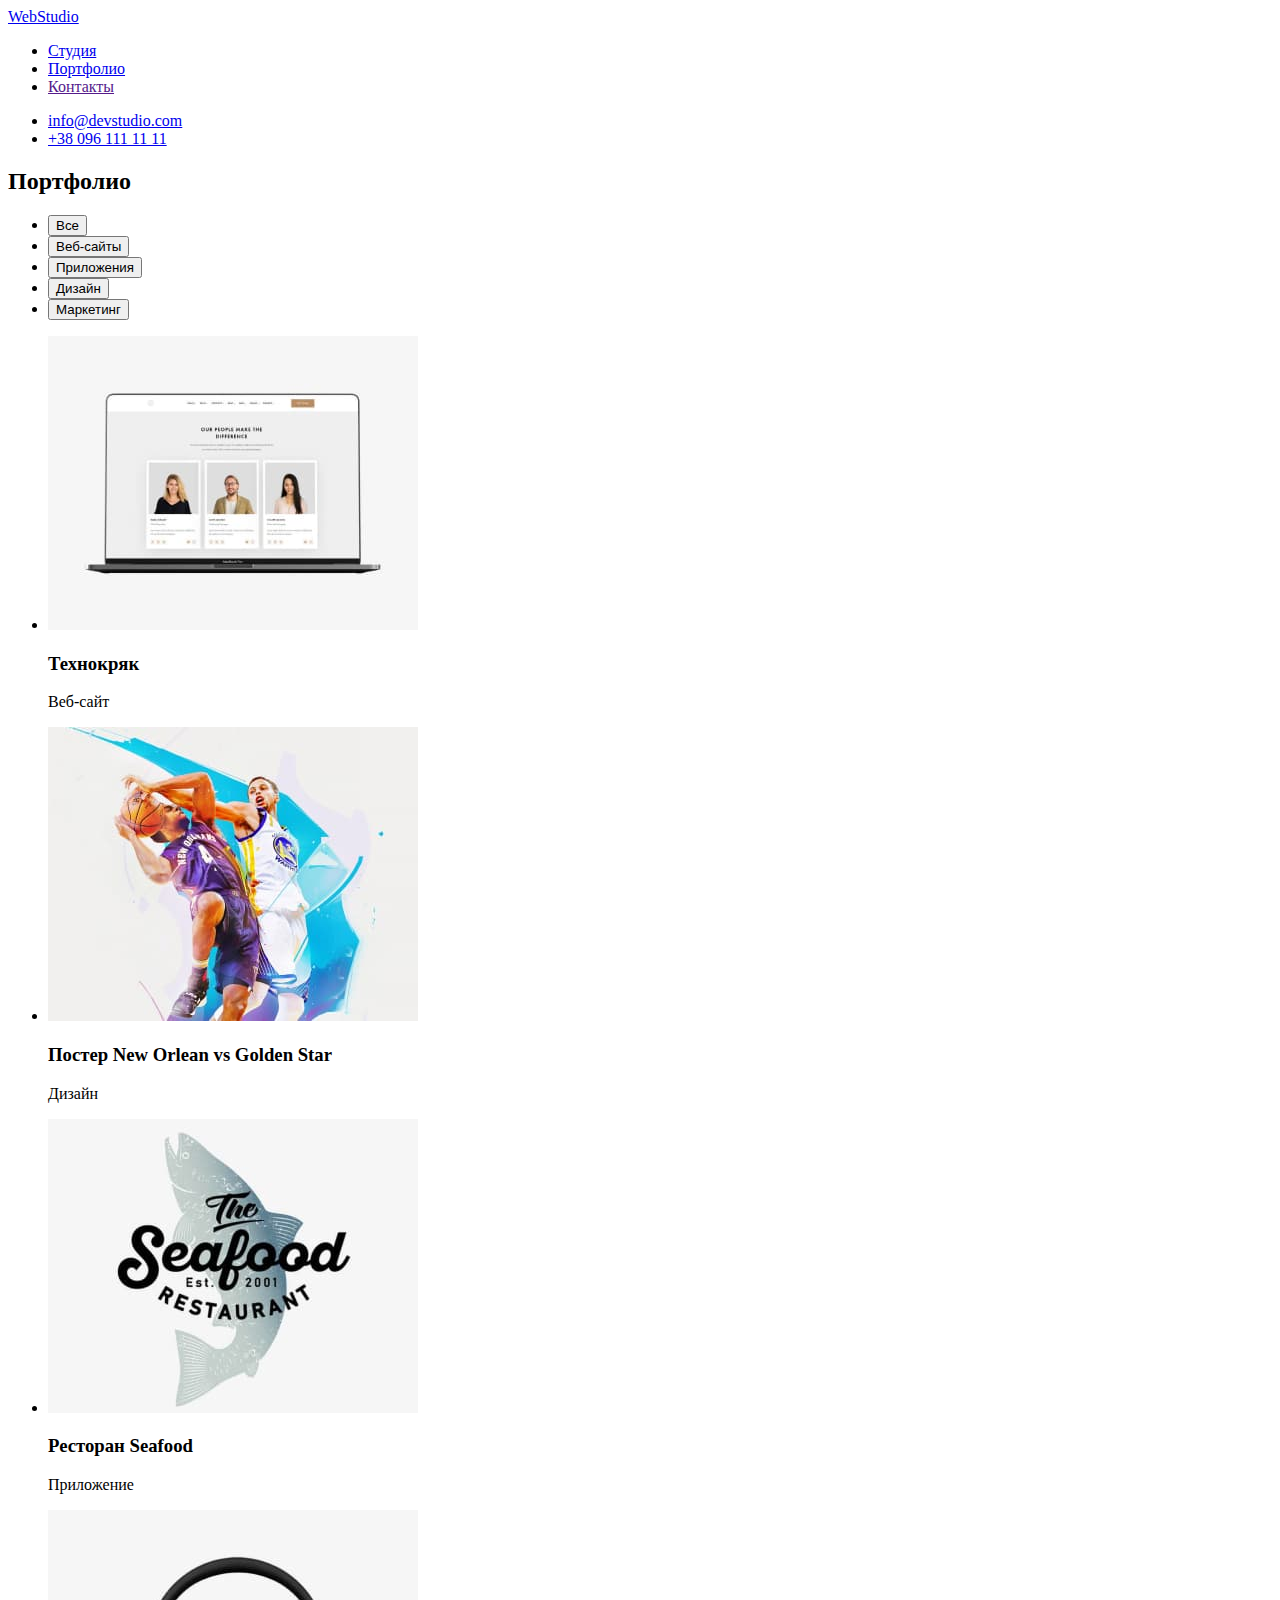
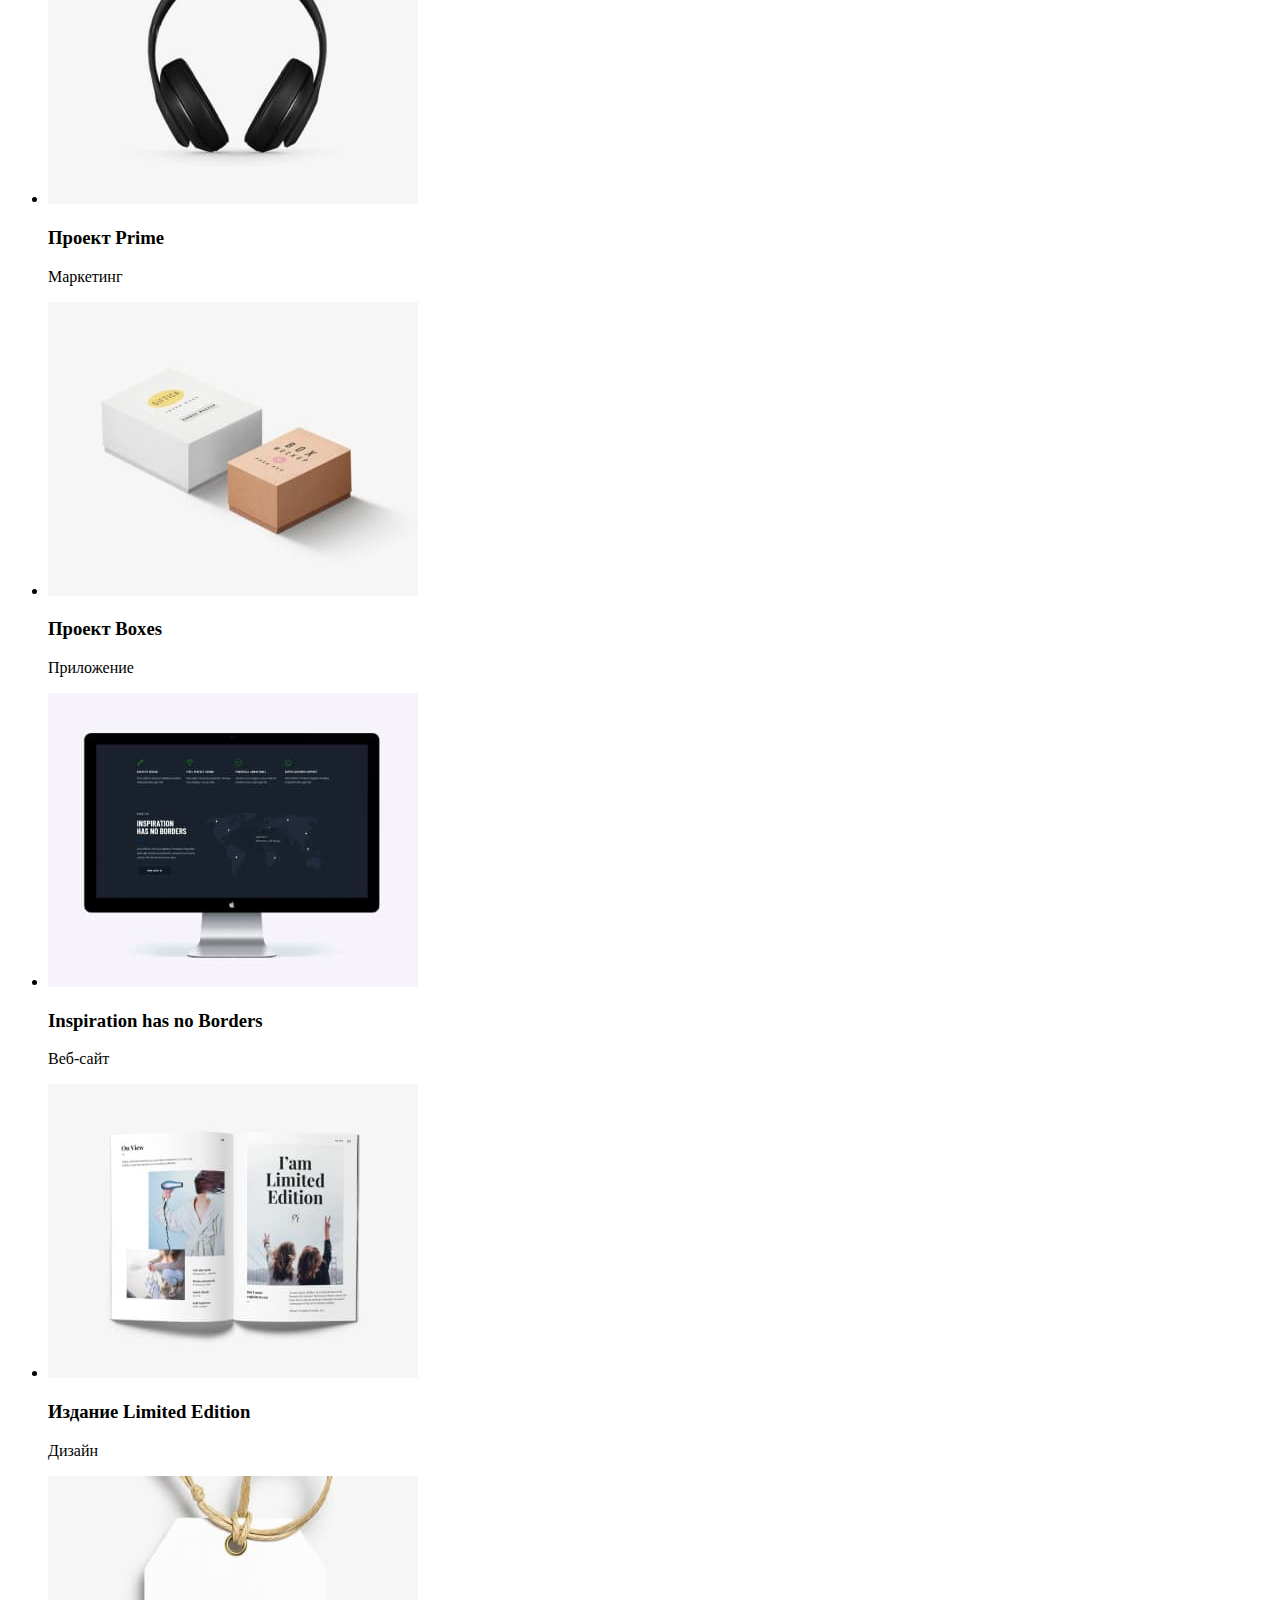
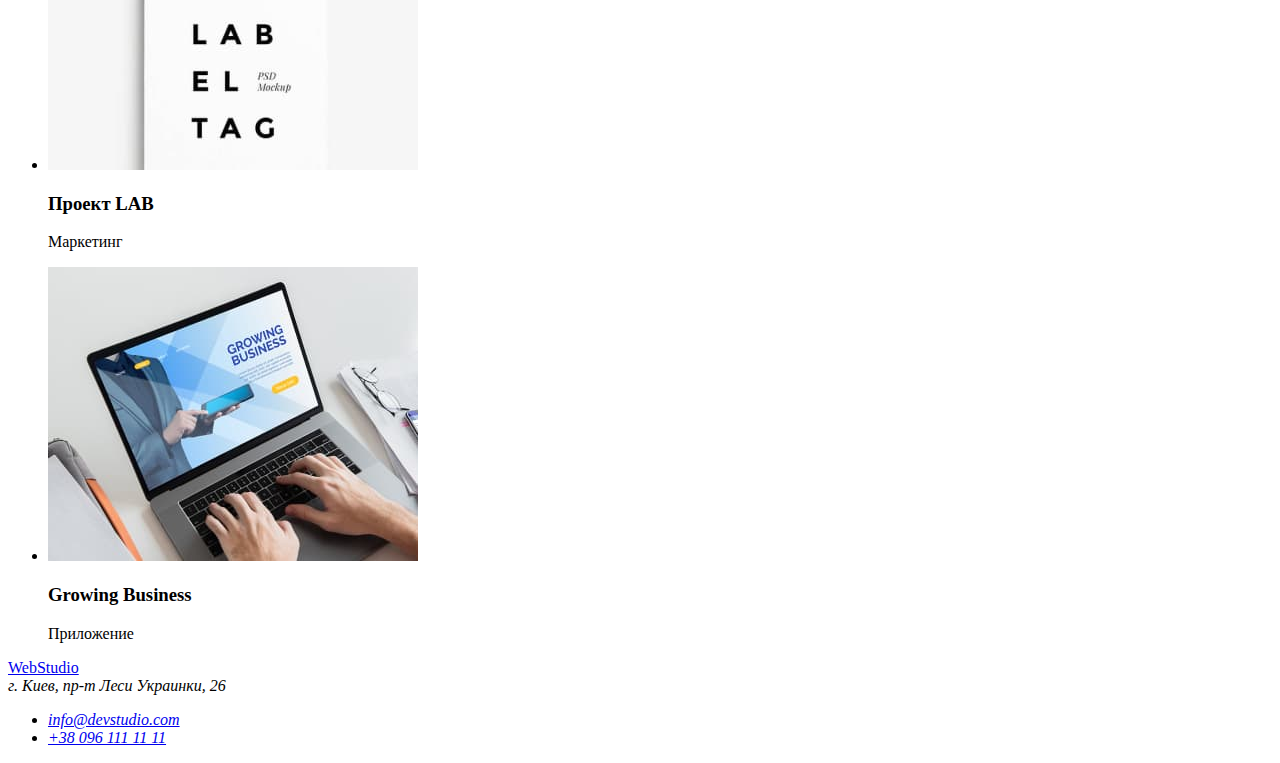
==== portfolio.html @ 5934ac0a "Добавил страницу портфолио и наполнил скелет" ====
<!DOCTYPE html>
<html lang="ru">

<head>
    <meta charset="UTF-8">
    <meta http-equiv="X-UA-Compatible" content="IE=edge">
    <meta name="viewport" content="width=device-width, initial-scale=1.0">
    <link rel="stylesheet" href="./css/styles.css">
    <title lang="en">Portfolio</title>
</head>

<body>
    <!--Шапка сайта-->
    <header>
        <nav>
            <a lang="en" href="./index.html">WebStudio</a>
            <ul>
                <li><a href="./index.html">Студия</a></li>
                <li><a href="./portfolio.html">Портфолио</a></li>
                <li><a href="">Контакты</a></li>
            </ul>
        </nav>
        <ul>
            <li><a href="mailto:info@devstudio.com" lang="en">info@devstudio.com</a></li>
            <li><a href="tel:+380961111111">+38 096 111 11 11</a></li>
        </ul>
    </header>
    <!--Основная страница-->
    <main>
        <section>
            <!--Тег h2 скрыт стилями-->
            <h2>Портфолио</h2>
            <!--Навигация-->
            <ul>
                <li><button type="button">Все</button></li>
                <li><button type="button">Веб-сайты</button></li>
                <li><button type="button">Приложения</button></li>
                <li><button type="button">Дизайн</button></li>
                <li><button type="button">Маркетинг</button></li>
            </ul>
            <!--Карточки-->
            <ul>
                <li>
                    <img src="./images/laptop1.jpg" alt="веб-сайт на ноутбуке" width="370" height="294">
                    <h3>Технокряк</h3>
                    <p>Веб-сайт</p>
                </li>
                <li>
                    <img src="./images/bascketball2.jpg" alt="постер о баскеболе" width="370" height="294">
                    <h3>Постер New Orlean vs Golden Star</h3>
                    <p>Дизайн</p>
                </li>
                <li>
                    <img src="./images/seafood3.jpg" alt="реклама морсокого ресторана с рыбой на заднем фоне" width="370" height="294">
                    <h3>Ресторан Seafood</h3>
                    <p>Приложение</p>
                </li>
                <li>
                    <img src="./images/headphones4.jpg" alt="студийные наушники" width="370" height="294">
                    <h3>Проект Prime</h3>
                    <p>Маркетинг</p>
                </li>
                <li>
                    <img src="./images/boxes5.jpg" alt="две коробки" width="370" height="294">
                    <h3>Проект Boxes</h3>
                    <p>Приложение</p>
                </li>
                <li>
                    <img src="./images/laptop6.jpg" alt="монитор и открый веб-сайт" width="370" height="294">
                    <h3 lang="en">Inspiration has no Borders</h3>
                    <p>Веб-сайт</p>
                </li>
                <li>
                    <img src="./images/edition7.jpg" alt="раскрытая книга" width="370" height="294">
                    <h3>Издание Limited Edition</h3>
                    <p>Дизайн</p>
                </li>
                <li>
                    <img src="./images/labb8.jpg" alt="бирка на веревке с надписью" width="370" height="294">
                    <h3>Проект LAB</h3>
                    <p>Маркетинг</p>
                </li>
                <li>
                    <img src="./images/business9.jpg" alt="мужчина набирает текст на ноутбуке" width="370" height="294">
                    <h3 lang="en">Growing Business</h3>
                    <p>Приложение</p>
                </li>
            </ul>

        </section>
    </main>
    <!--Подвал-->
    <footer>
        <a lang="en" href="./index.html">WebStudio</a>
        <address>
            г. Киев, пр-т Леси Украинки, 26
            <ul>
                <li><a href="mailto:info@devstudio.com" lang="en">info@devstudio.com</a></li>
                <li><a href="tel:+380961111111">+38 096 111 11 11</a></li>
            </ul>
        </address>
    </footer>
</body>

</html>
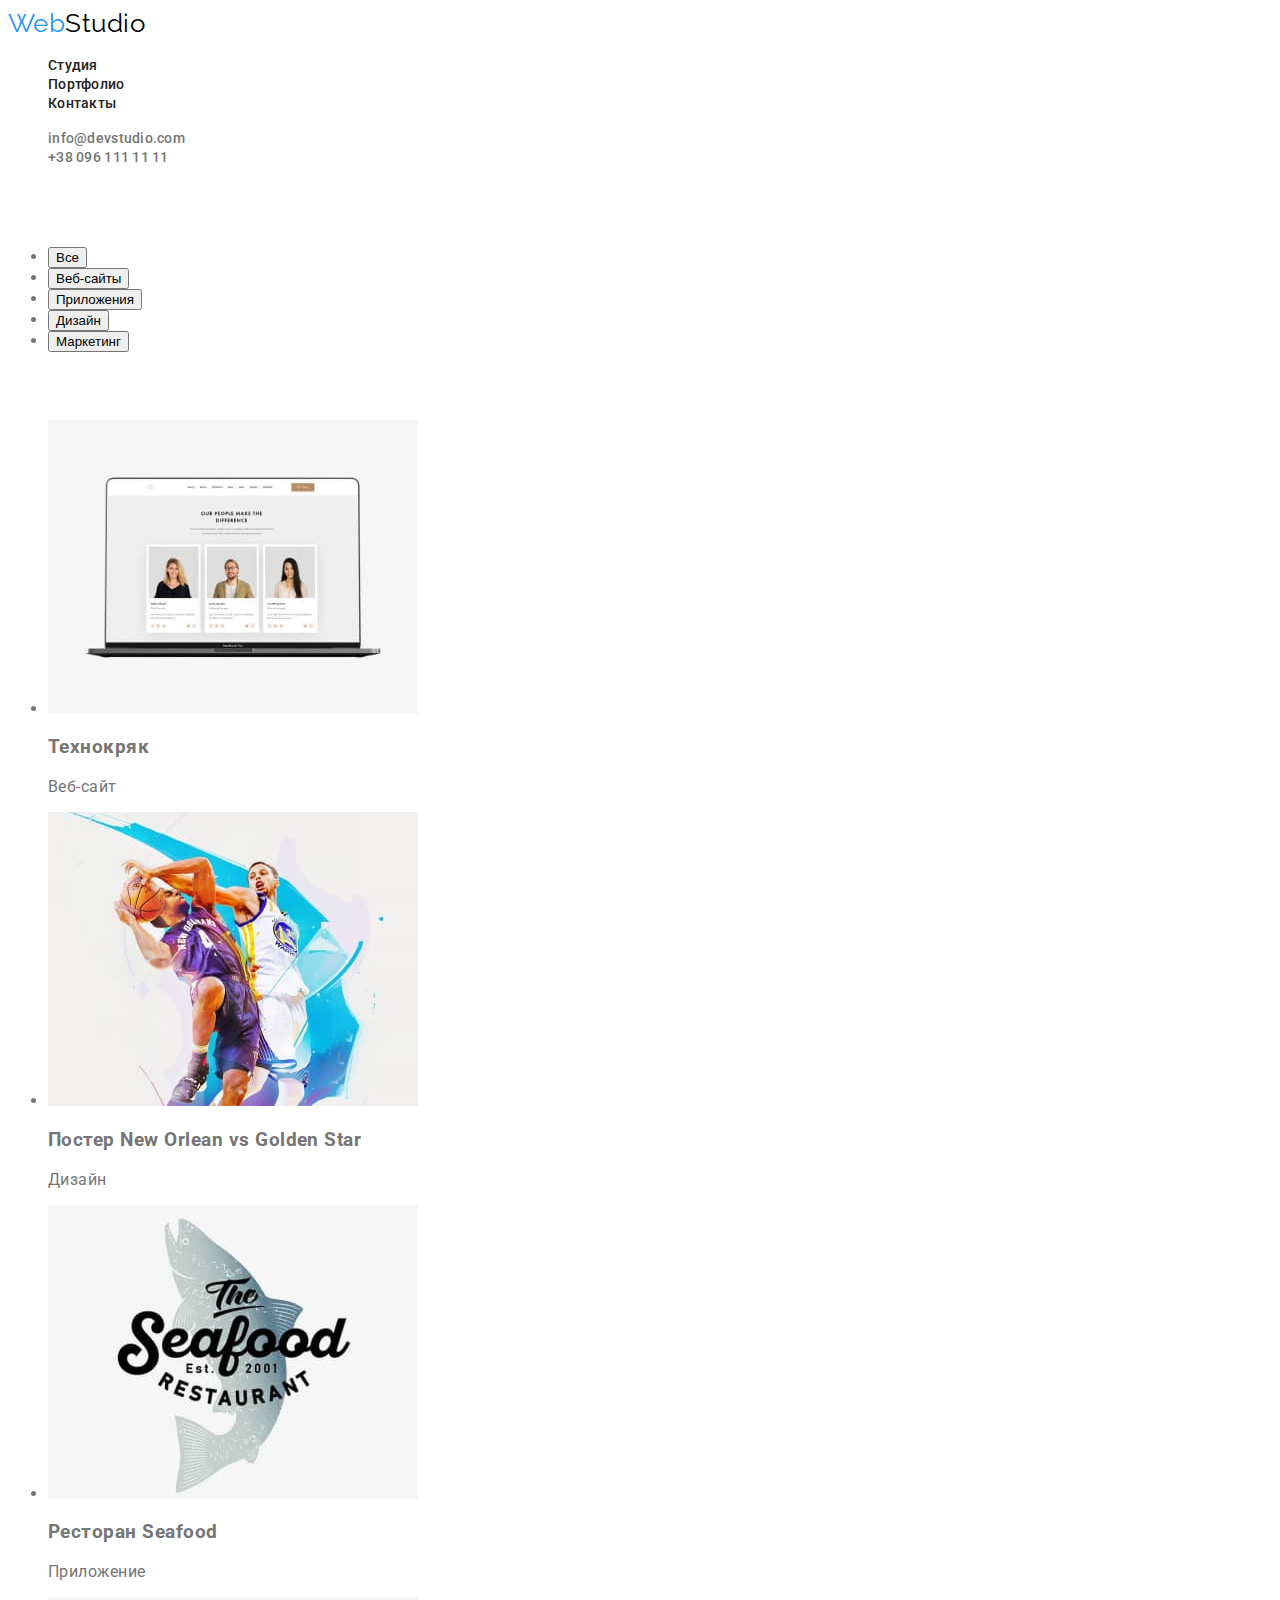
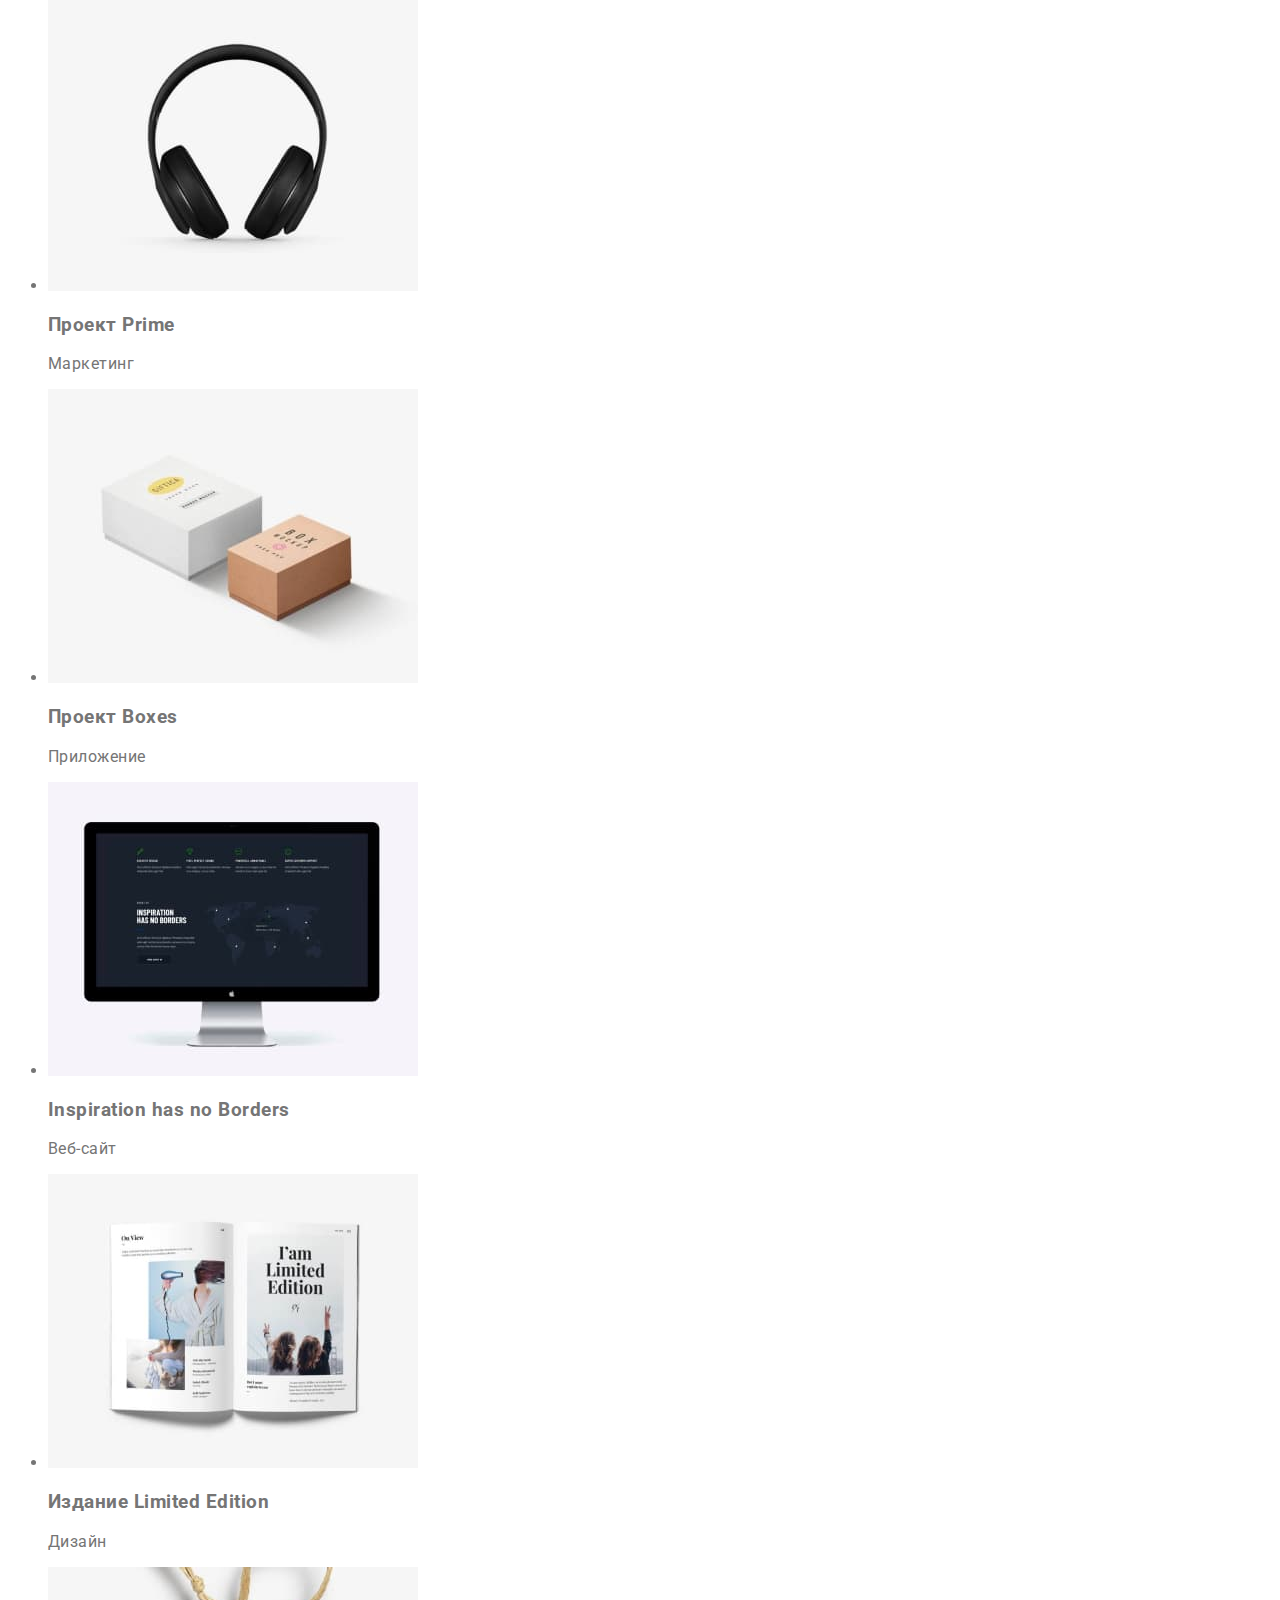
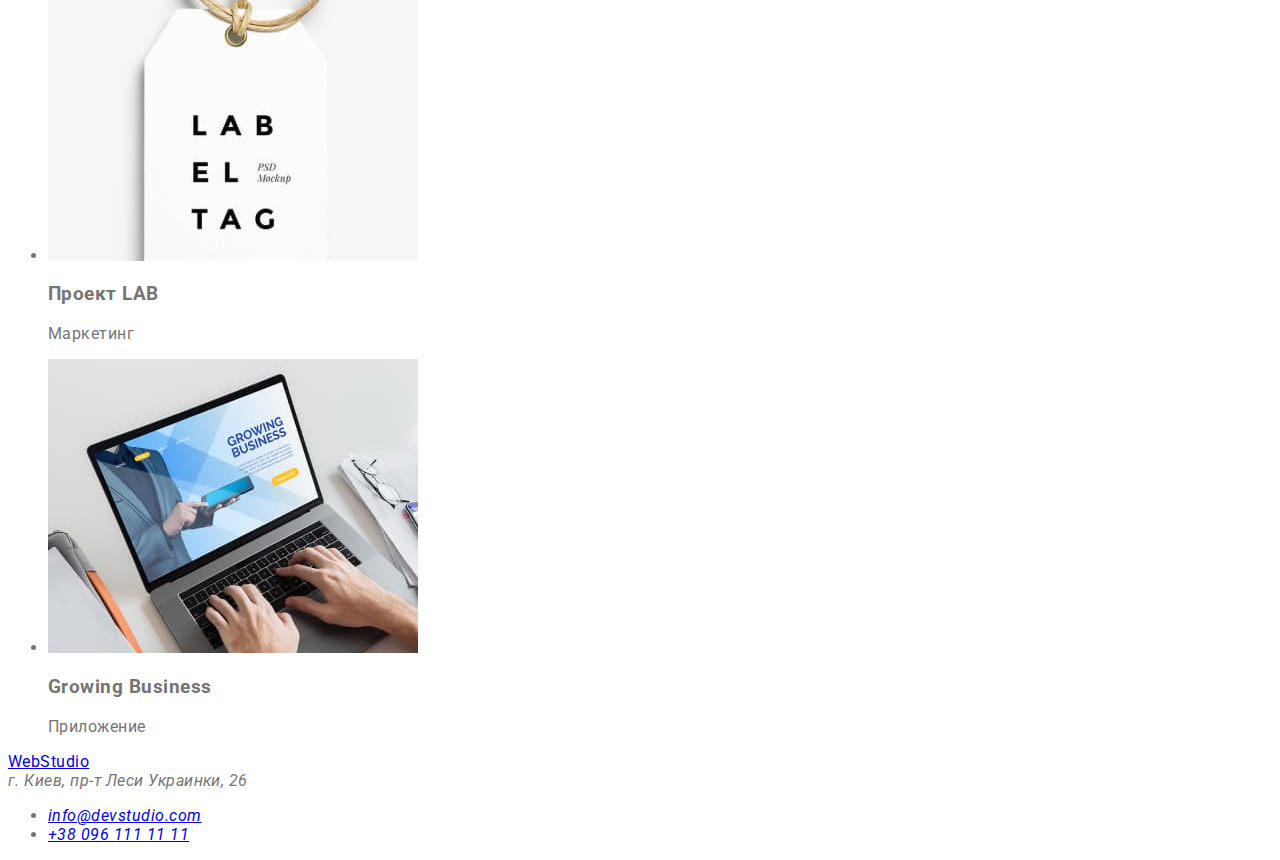
==== commit 08887609: "Закончил header" ====
--- a/portfolio.html
+++ b/portfolio.html
@@ -5,31 +5,34 @@
     <meta charset="UTF-8">
     <meta http-equiv="X-UA-Compatible" content="IE=edge">
     <meta name="viewport" content="width=device-width, initial-scale=1.0">
+    <title lang="en">Studio</title>
+    <link
+        href="https://fonts.googleapis.com/css2?family=Raleway:wght@700&family=Roboto:wght@400;500;700;900&display=swap"
+        rel="stylesheet">
     <link rel="stylesheet" href="./css/styles.css">
-    <title lang="en">Portfolio</title>
 </head>
 
 <body>
     <!--Шапка сайта-->
     <header>
         <nav>
-            <a lang="en" href="./index.html">WebStudio</a>
-            <ul>
-                <li><a href="./index.html">Студия</a></li>
-                <li><a href="./portfolio.html">Портфолио</a></li>
-                <li><a href="">Контакты</a></li>
+            <a lang="en" href="./index.html" class="logo link"><span class="logo-web">Web</span>Studio</a>
+            <ul class="site-nav lists">
+                <li><a href="./index.html" class="link">Студия</a></li>
+                <li><a href="./portfolio.html" class="link">Портфолио</a></li>
+                <li><a href="" class="link">Контакты</a></li>
             </ul>
         </nav>
-        <ul>
-            <li><a href="mailto:info@devstudio.com" lang="en">info@devstudio.com</a></li>
-            <li><a href="tel:+380961111111">+38 096 111 11 11</a></li>
+        <ul class="auth-nav lists">
+            <li><a href="mailto:info@devstudio.com" lang="en" class="link">info@devstudio.com</a></li>
+            <li><a href="tel:+380961111111" class="link">+38 096 111 11 11</a></li>
         </ul>
     </header>
     <!--Основная страница-->
     <main>
         <section>
-            <!--Тег h2 скрыт стилями-->
-            <h2>Портфолио</h2>
+            <!--Тег h1 скрыт стилями-->
+            <h1 class="hide-title">Портфолио</h1>
             <!--Навигация-->
             <ul>
                 <li><button type="button">Все</button></li>
@@ -39,6 +42,8 @@
                 <li><button type="button">Маркетинг</button></li>
             </ul>
             <!--Карточки-->
+            <!--Тег h2 будет скрыт стилями-->
+            <h2 class="hide-title">Наши проэкты</h2>
             <ul>
                 <li>
                     <img src="./images/laptop1.jpg" alt="веб-сайт на ноутбуке" width="370" height="294">
@@ -51,7 +56,8 @@
                     <p>Дизайн</p>
                 </li>
                 <li>
-                    <img src="./images/seafood3.jpg" alt="реклама морсокого ресторана с рыбой на заднем фоне" width="370" height="294">
+                    <img src="./images/seafood3.jpg" alt="реклама морсокого ресторана с рыбой на заднем фоне"
+                        width="370" height="294">
                     <h3>Ресторан Seafood</h3>
                     <p>Приложение</p>
                 </li>
--- a/css/styles.css
+++ b/css/styles.css
@@ -0,0 +1,73 @@
+:root {
+  --primary-text-color: #757575;
+  --title-text-color: #212121;
+  --accent-color: #2196f3;
+  --white-color: #ffffff;
+  --black-color: #000000;
+  --bg-color: #ffffff;
+  --hero-bg-color: #2f303a;
+  --section-color: #f5f4fa;
+}
+
+body {
+  font-family: Roboto, sans-serif;
+  letter-spacing: 0.03em;
+  background-color: var(--bg-color);
+  color: var(--primary-text-color);
+}
+.lists {
+  list-style: none;
+}
+.link {
+  text-decoration: none;
+}
+.hide-title {
+  opacity: 0;
+}
+/* header */
+/* logo */
+.logo {
+  font-family: Raleway, sans-serif;
+  font-size: 26px;
+  line-height: 1.19;
+  color: var(--black-color);
+}
+.logo-web {
+  color: var(--accent-color);
+}
+/* site nav */
+.site-nav .link {
+  font-weight: 500;
+  font-size: 14px;
+  line-height: 1.14;
+  letter-spacing: 0.02em;
+  color: var(--title-text-color);
+}
+.site-nav .link:hover,
+.site-nav .link:focus,
+.auth-nav .link:hover,
+.auth-nav .link:focus {
+  color: var(--accent-color);
+}
+/* auth nav */
+.auth-nav .link {
+  font-weight: 500;
+  font-size: 14px;
+  line-height: 1.14;
+  letter-spacing: 0.02em;
+  color: var(--primary-text-color);
+}
+/* Стили для index.html*/
+/* hero */
+.hero {
+  background-color: var(--hero-bg-color);
+}
+.hero-title {
+  color: var(--white-color);
+}
+.button {
+  background-color: var(--accent-color);
+  color: var(--white-color);
+  cursor: pointer;
+}
+/* features */
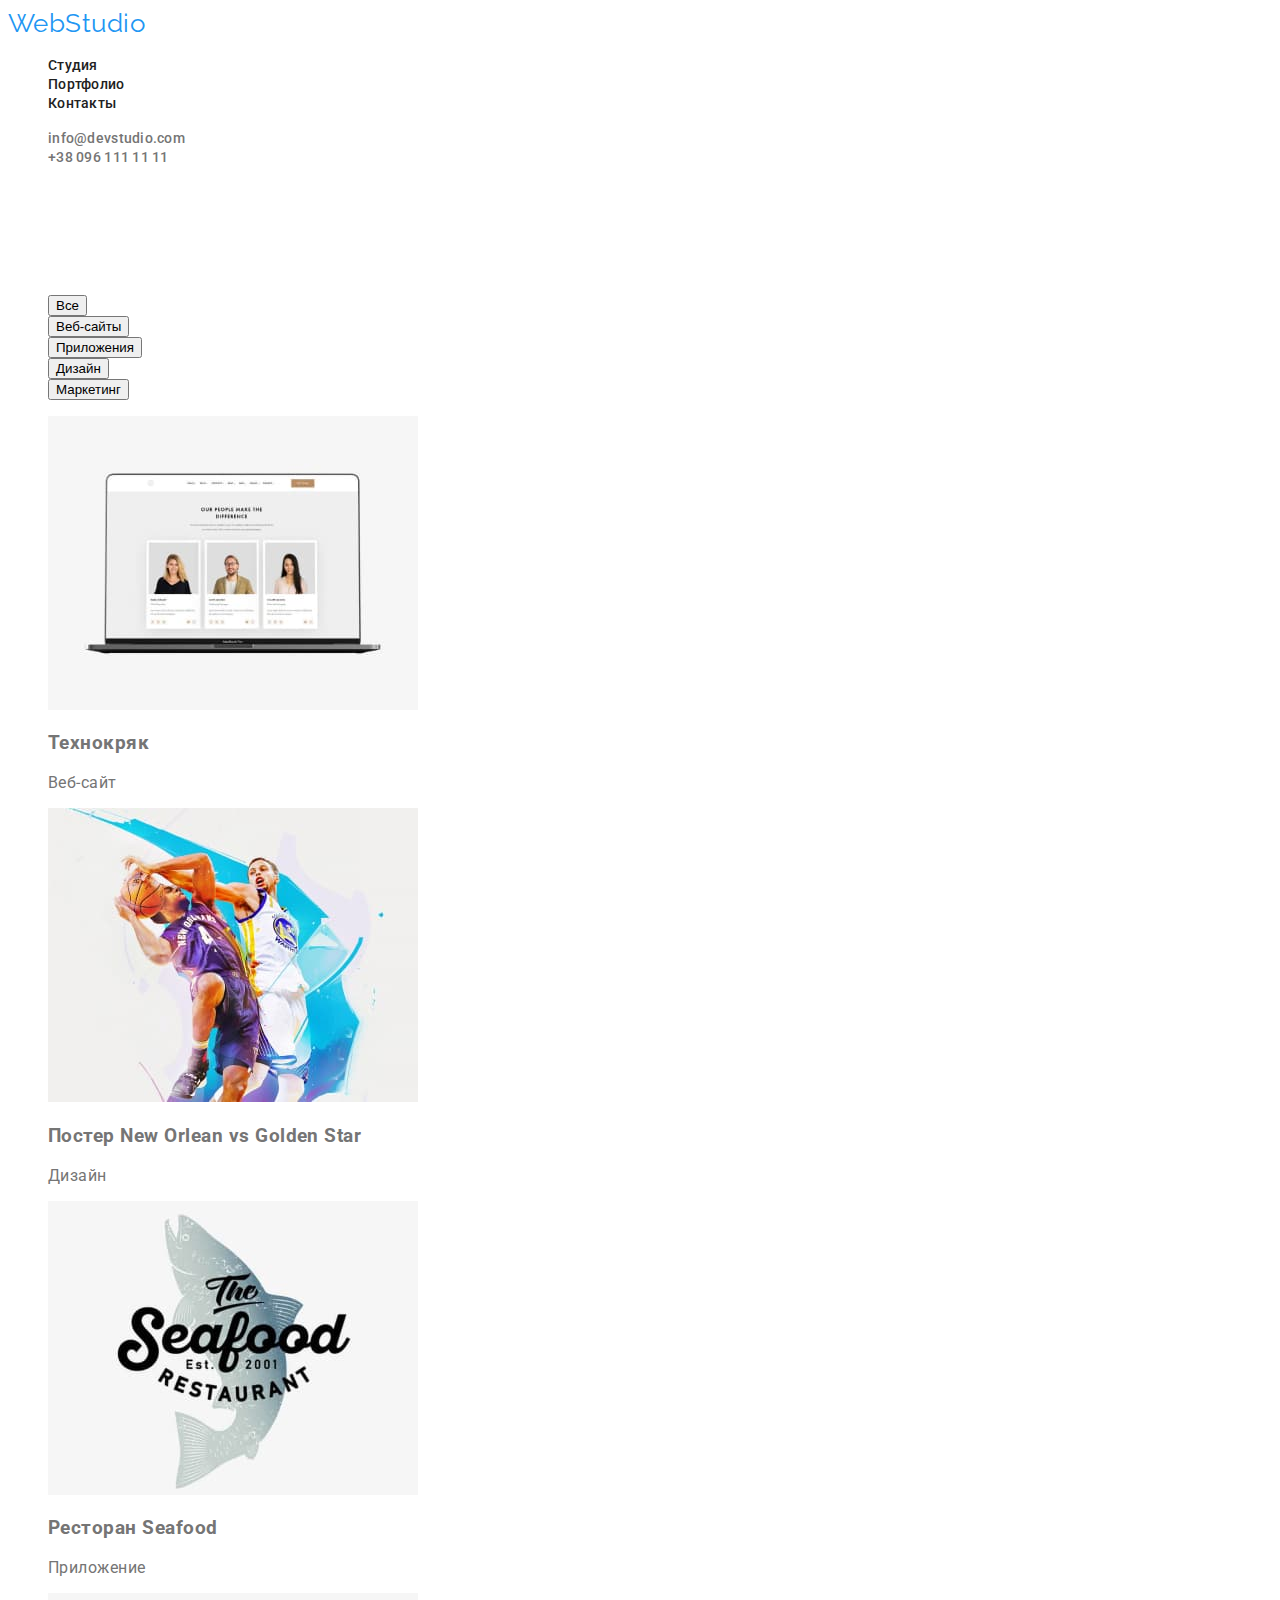
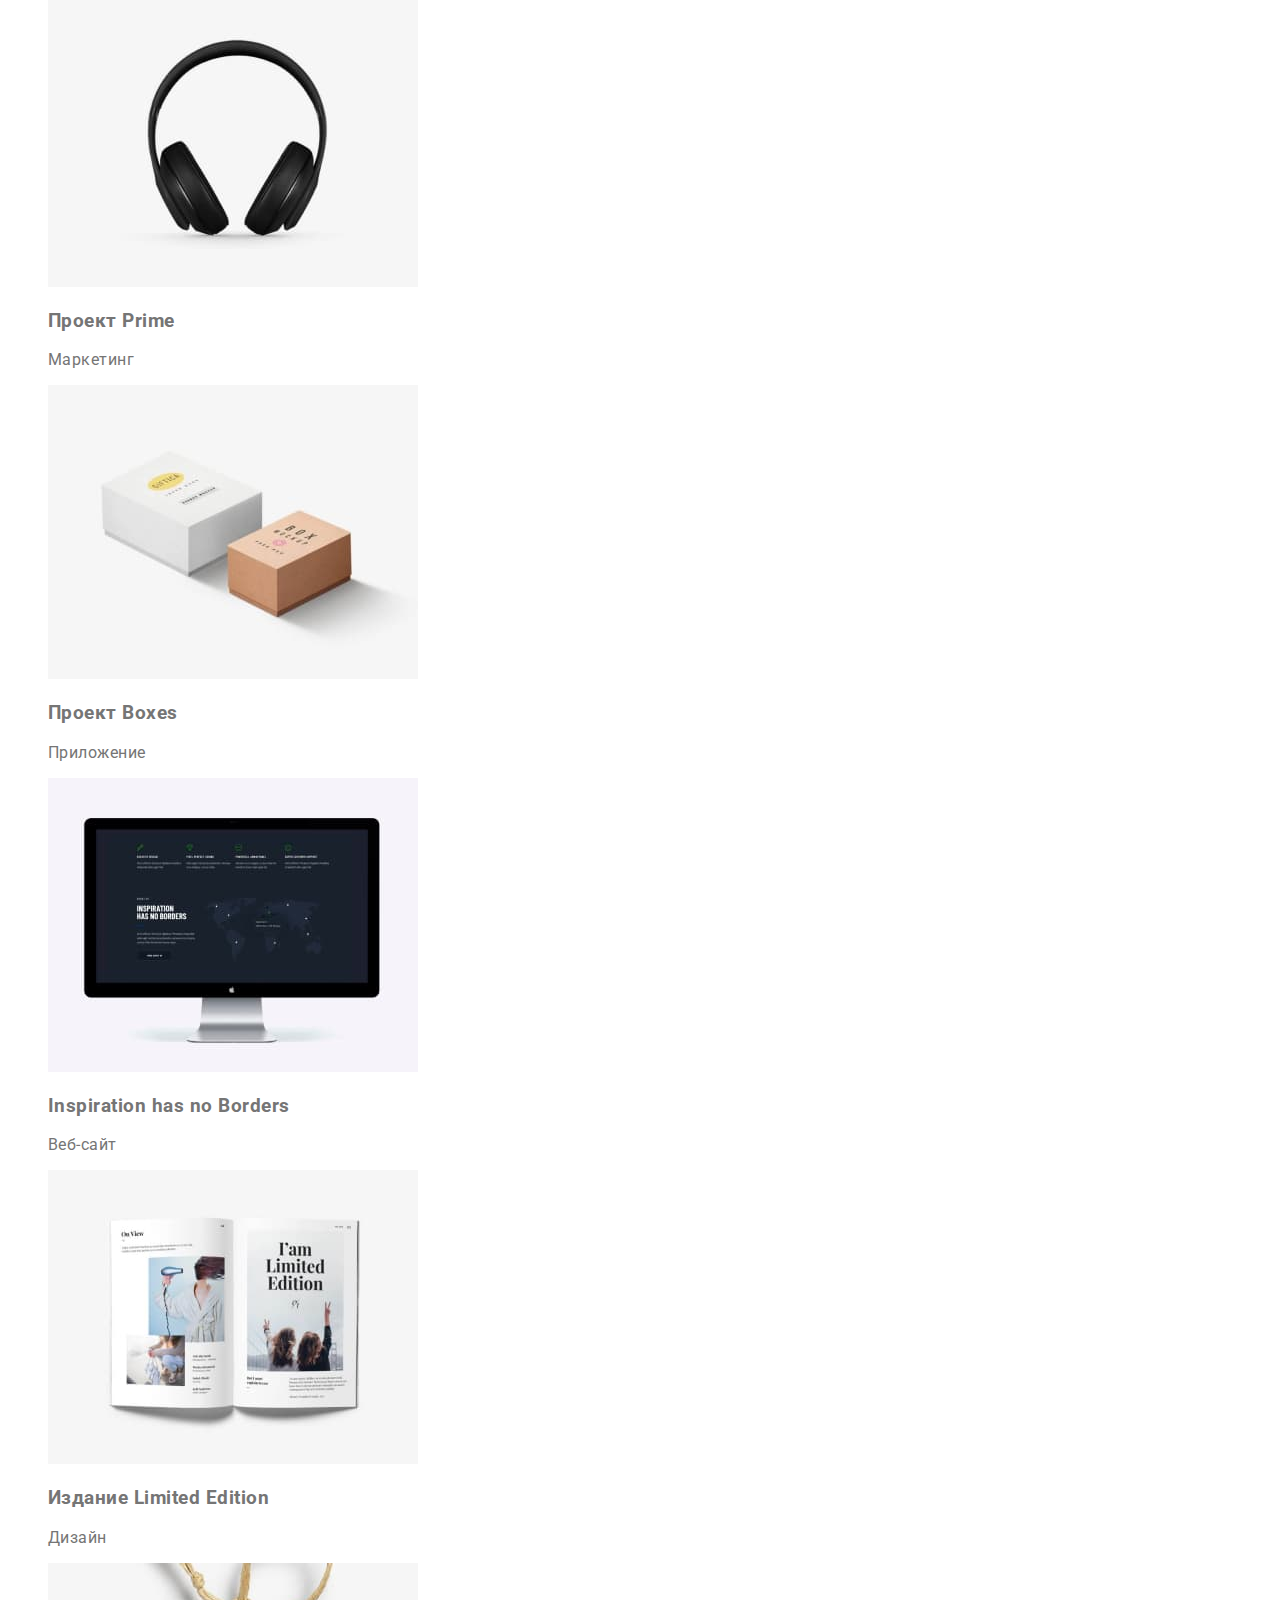
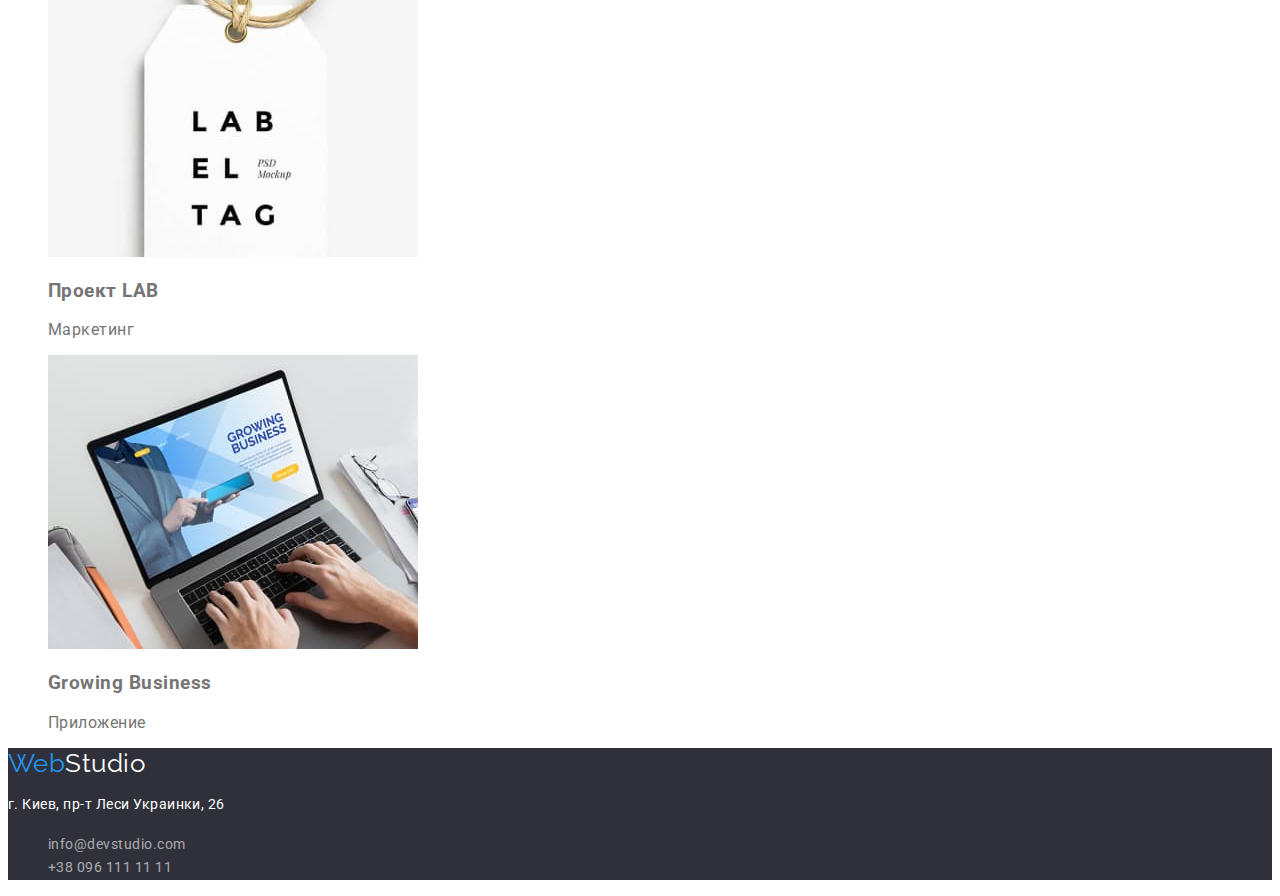
==== commit 07101b7c: "сделал страницу "Студия"" ====
--- a/portfolio.html
+++ b/portfolio.html
@@ -33,8 +33,10 @@
         <section>
             <!--Тег h1 скрыт стилями-->
             <h1 class="hide-title">Портфолио</h1>
+            <!--Тег h2 будет скрыт стилями-->
+            <h2 class="hide-title">Наши проэкты</h2>
             <!--Навигация-->
-            <ul>
+            <ul class="buttons lists">
                 <li><button type="button">Все</button></li>
                 <li><button type="button">Веб-сайты</button></li>
                 <li><button type="button">Приложения</button></li>
@@ -42,9 +44,7 @@
                 <li><button type="button">Маркетинг</button></li>
             </ul>
             <!--Карточки-->
-            <!--Тег h2 будет скрыт стилями-->
-            <h2 class="hide-title">Наши проэкты</h2>
-            <ul>
+            <ul class="cards lists">
                 <li>
                     <img src="./images/laptop1.jpg" alt="веб-сайт на ноутбуке" width="370" height="294">
                     <h3>Технокряк</h3>
@@ -96,13 +96,13 @@
         </section>
     </main>
     <!--Подвал-->
-    <footer>
-        <a lang="en" href="./index.html">WebStudio</a>
-        <address>
-            г. Киев, пр-т Леси Украинки, 26
-            <ul>
-                <li><a href="mailto:info@devstudio.com" lang="en">info@devstudio.com</a></li>
-                <li><a href="tel:+380961111111">+38 096 111 11 11</a></li>
+    <footer class="footer">
+        <a lang="en" href="./index.html" class="logo link">Web<span class="logo-white">Studio</span></a>
+        <address class="address">
+            <p class="text">г. Киев, пр-т Леси Украинки, 26</p>
+            <ul class="address-list lists">
+                <li><a href="mailto:info@devstudio.com" lang="en" class="link">info@devstudio.com</a></li>
+                <li><a href="tel:+380961111111" class="link">+38 096 111 11 11</a></li>
             </ul>
         </address>
     </footer>
--- a/css/styles.css
+++ b/css/styles.css
@@ -7,6 +7,7 @@
   --bg-color: #ffffff;
   --hero-bg-color: #2f303a;
   --section-color: #f5f4fa;
+  --address-link-color: rgba(255, 255, 255, 0.6);
 }
 
 body {
@@ -30,10 +31,11 @@
   font-family: Raleway, sans-serif;
   font-size: 26px;
   line-height: 1.19;
+
+  color: var(--accent-color);
+}
+.logo-black {
   color: var(--black-color);
-}
-.logo-web {
-  color: var(--accent-color);
 }
 /* site nav */
 .site-nav .link {
@@ -41,6 +43,7 @@
   font-size: 14px;
   line-height: 1.14;
   letter-spacing: 0.02em;
+
   color: var(--title-text-color);
 }
 .site-nav .link:hover,
@@ -55,19 +58,90 @@
   font-size: 14px;
   line-height: 1.14;
   letter-spacing: 0.02em;
+
   color: var(--primary-text-color);
 }
 /* Стили для index.html*/
 /* hero */
-.hero {
+.hero,
+.footer {
   background-color: var(--hero-bg-color);
 }
 .hero-title {
+  font-weight: 900;
+  font-size: 44px;
+  line-height: 1.36;
+  letter-spacing: 0.06em;
+
+  text-align: center;
+  text-transform: uppercase;
+
   color: var(--white-color);
 }
 .button {
+  font-weight: 700;
+  font-size: 16px;
+  line-height: 1.88;
+  letter-spacing: 0.06em;
+
   background-color: var(--accent-color);
   color: var(--white-color);
+
   cursor: pointer;
 }
 /* features */
+.features-title {
+  font-weight: 700;
+  font-size: 14px;
+  line-height: 1.14;
+
+  text-transform: uppercase;
+
+  color: var(--title-text-color);
+}
+.features-text {
+  font-size: 14px;
+  line-height: 1.71;
+}
+/* about & team */
+.about-title,
+.team-title {
+  font-weight: 700;
+  font-size: 36px;
+  line-height: 1.17;
+  text-align: center;
+
+  color: var(--title-text-color);
+}
+.team {
+  background-color: var(--section-color);
+}
+.team-list .title {
+  font-weight: 500;
+  font-size: 16px;
+  line-height: 1.19;
+
+  color: var(--title-text-color);
+}
+.team-list .text {
+  font-size: 16px;
+  line-height: 1.19;
+}
+/* footer */
+.logo-white {
+  color: var(--white-color);
+}
+.address .text {
+  font-size: 14px;
+  line-height: 1.71;
+  font-style: normal;
+
+  color: var(--white-color);
+}
+.address-list .link {
+  font-style: normal;
+  font-size: 14px;
+  line-height: 1.71;
+
+  color: var(--address-link-color);
+}
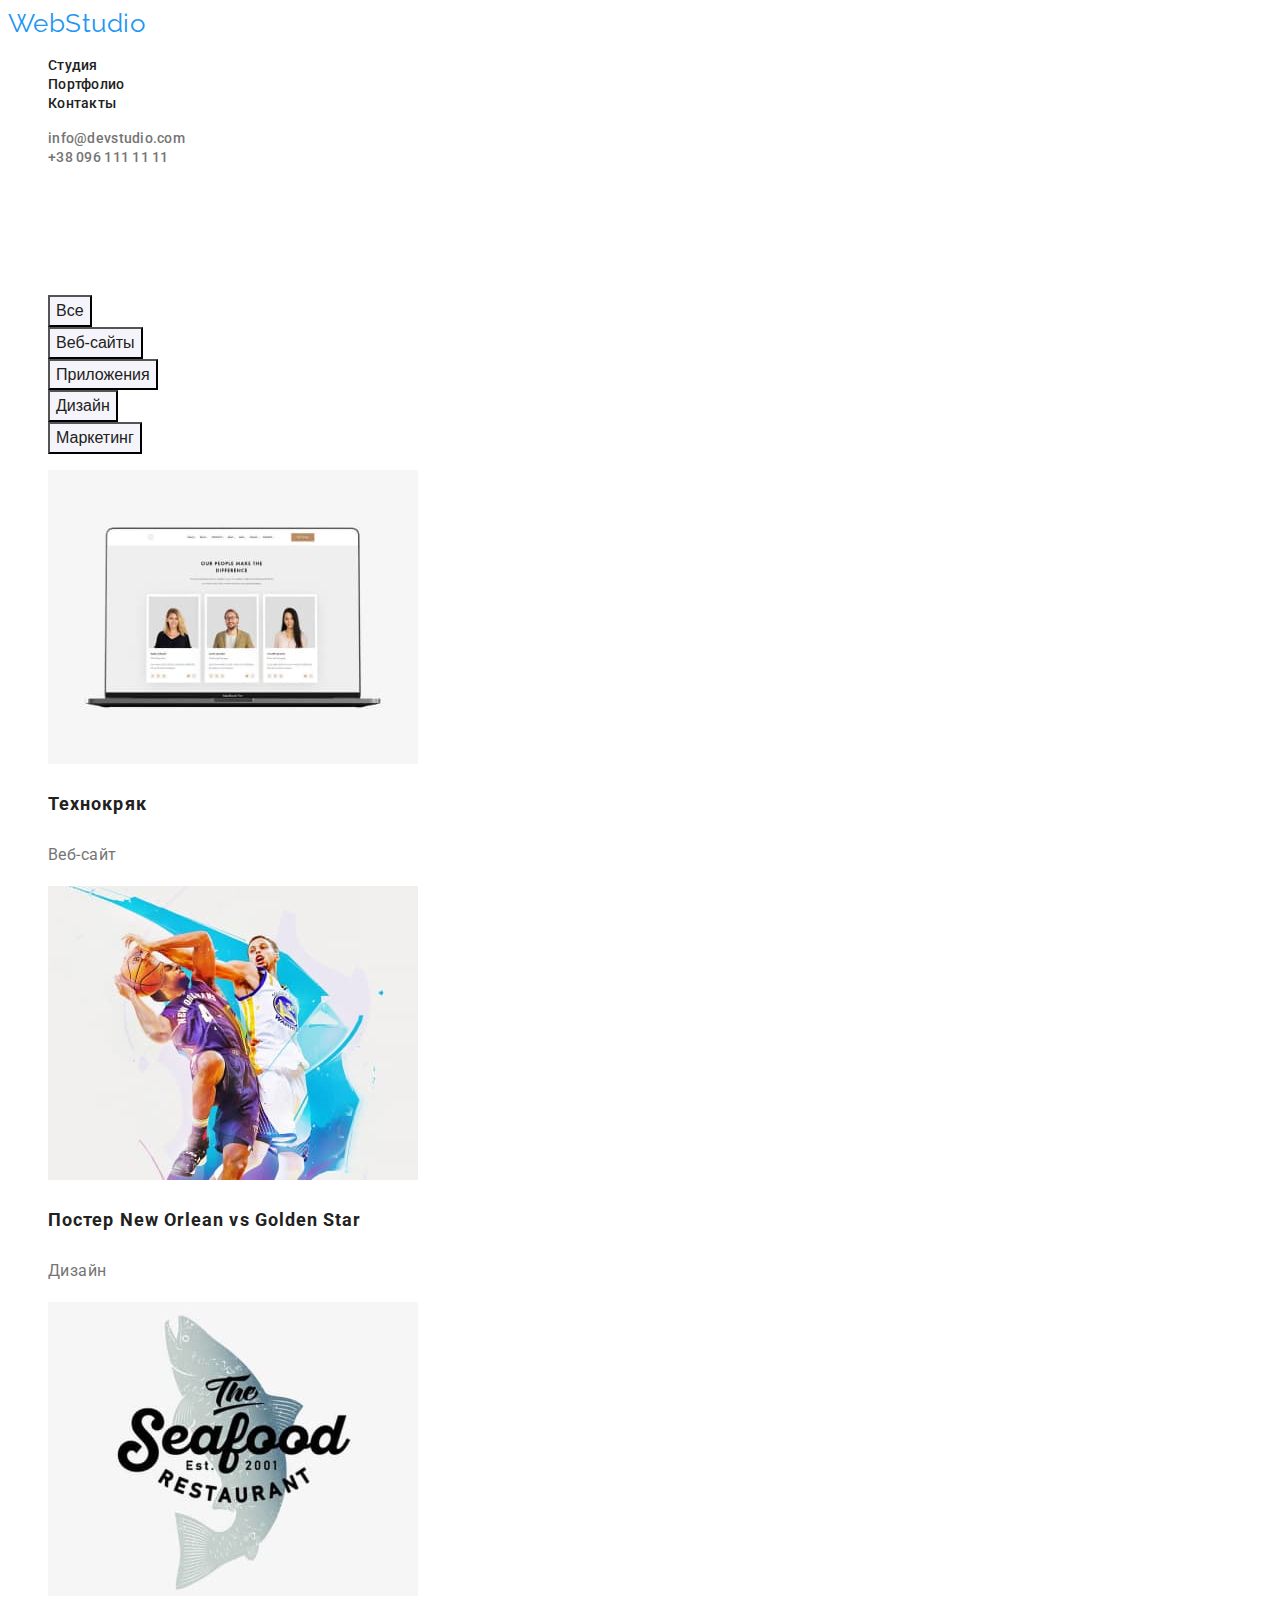
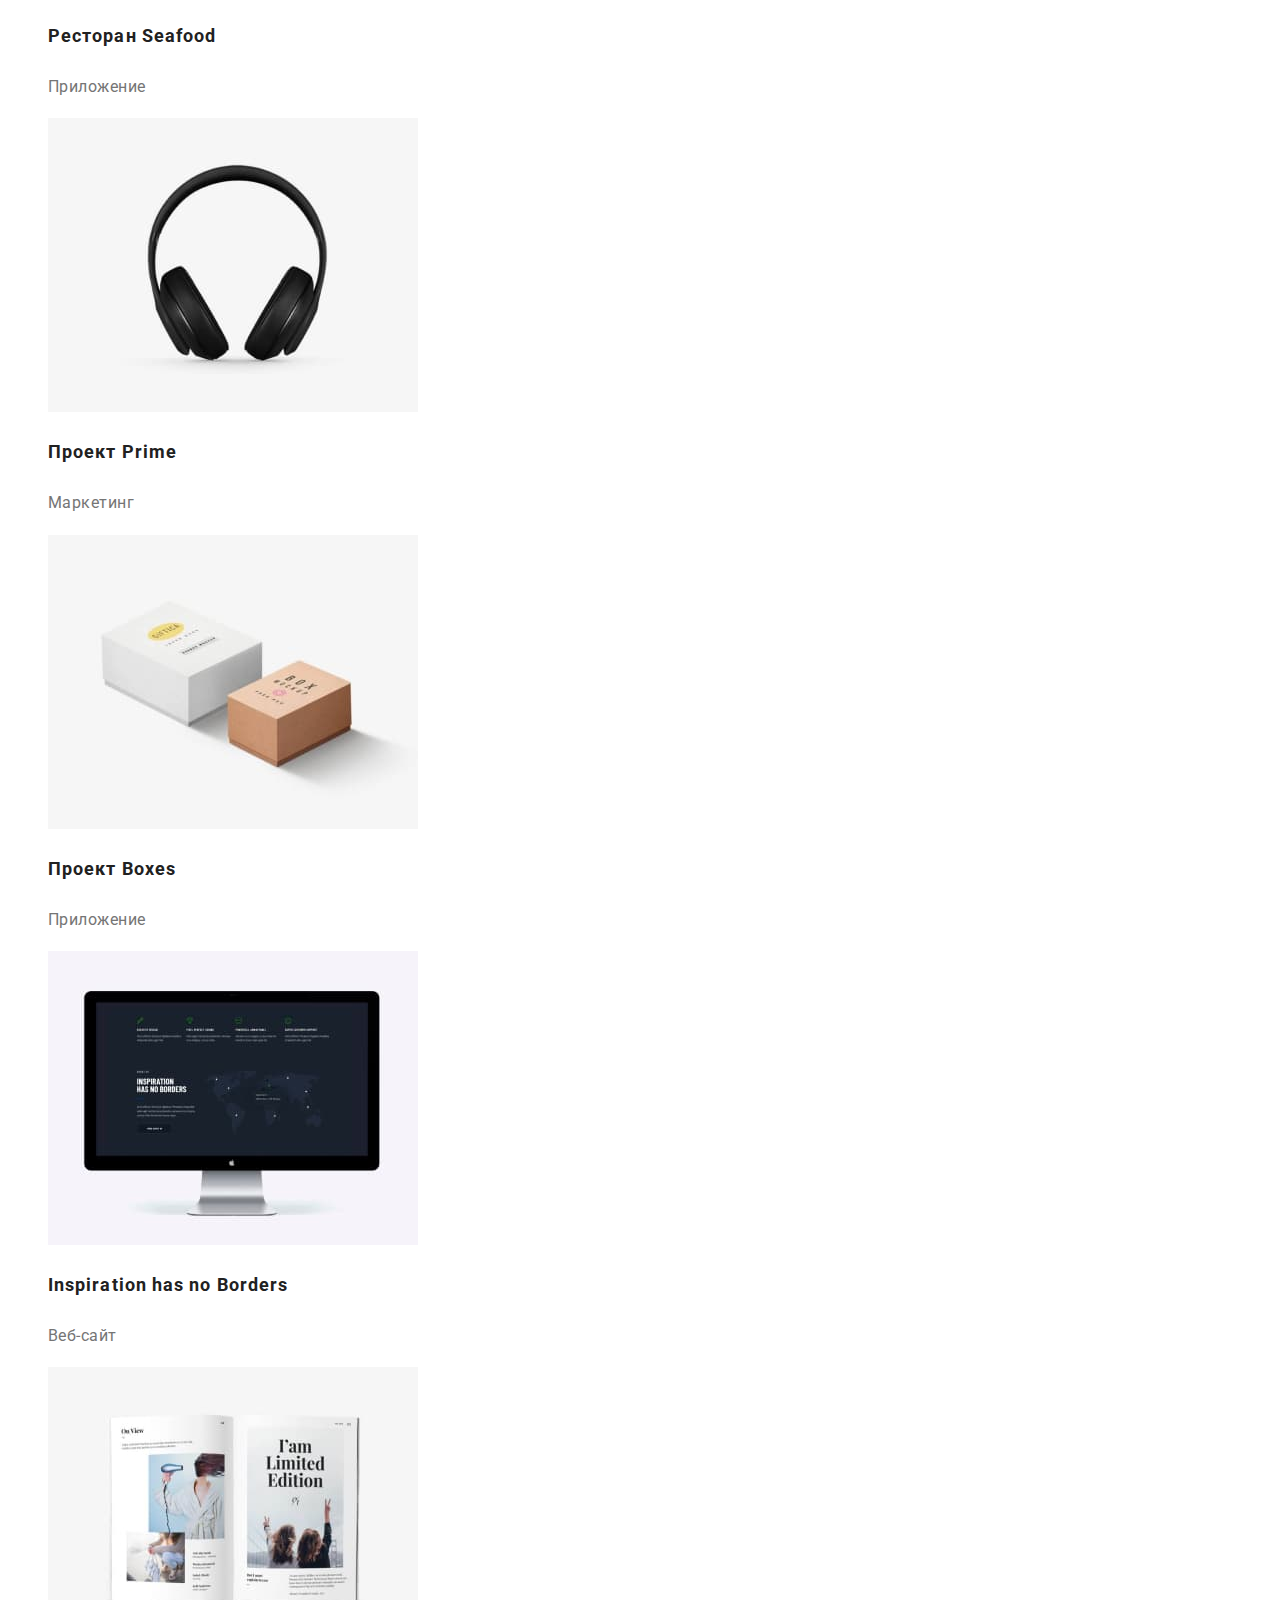
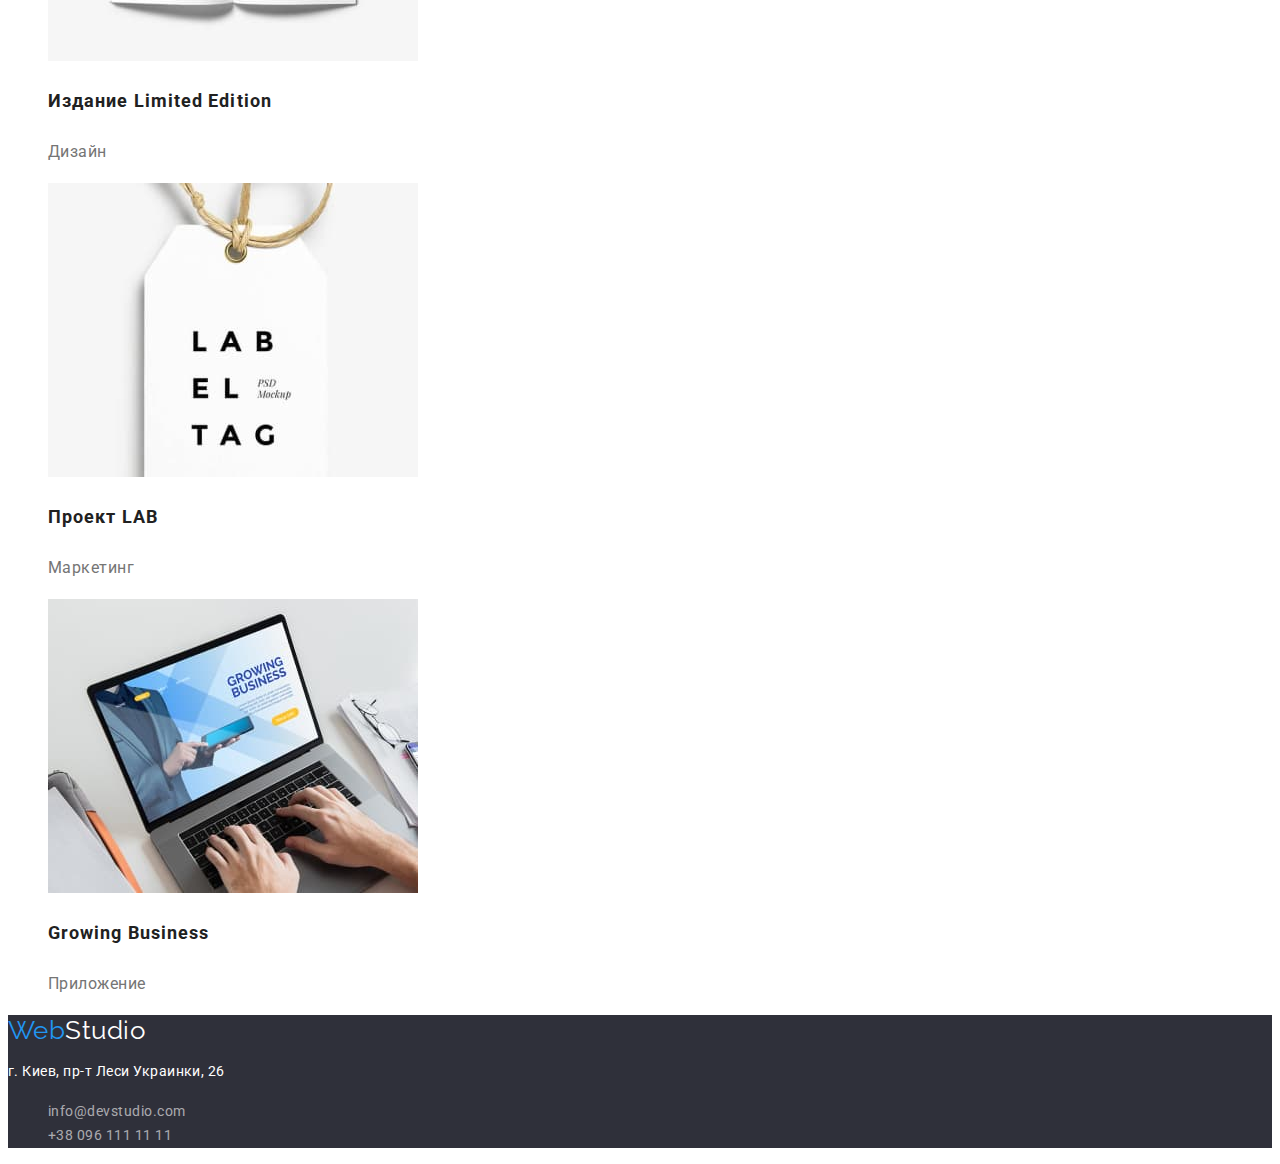
==== commit 99d4889a: "сделал  страницу портфолио" ====
--- a/portfolio.html
+++ b/portfolio.html
@@ -36,60 +36,60 @@
             <!--Тег h2 будет скрыт стилями-->
             <h2 class="hide-title">Наши проэкты</h2>
             <!--Навигация-->
-            <ul class="buttons lists">
-                <li><button type="button">Все</button></li>
-                <li><button type="button">Веб-сайты</button></li>
-                <li><button type="button">Приложения</button></li>
-                <li><button type="button">Дизайн</button></li>
-                <li><button type="button">Маркетинг</button></li>
+            <ul class="buttons-list lists">
+                <li><button type="button" class="buttons">Все</button></li>
+                <li><button type="button" class="buttons">Веб-сайты</button></li>
+                <li><button type="button" class="buttons">Приложения</button></li>
+                <li><button type="button" class="buttons">Дизайн</button></li>
+                <li><button type="button" class="buttons">Маркетинг</button></li>
             </ul>
             <!--Карточки-->
             <ul class="cards lists">
                 <li>
                     <img src="./images/laptop1.jpg" alt="веб-сайт на ноутбуке" width="370" height="294">
-                    <h3>Технокряк</h3>
-                    <p>Веб-сайт</p>
+                    <h3 class="cards-tittle">Технокряк</h3>
+                    <p class="cards-text">Веб-сайт</p>
                 </li>
                 <li>
                     <img src="./images/bascketball2.jpg" alt="постер о баскеболе" width="370" height="294">
-                    <h3>Постер New Orlean vs Golden Star</h3>
-                    <p>Дизайн</p>
+                    <h3 class="cards-tittle">Постер New Orlean vs Golden Star</h3>
+                    <p class="cards-text">Дизайн</p>
                 </li>
                 <li>
                     <img src="./images/seafood3.jpg" alt="реклама морсокого ресторана с рыбой на заднем фоне"
                         width="370" height="294">
-                    <h3>Ресторан Seafood</h3>
-                    <p>Приложение</p>
+                    <h3 class="cards-tittle">Ресторан Seafood</h3>
+                    <p class="cards-text">Приложение</p>
                 </li>
                 <li>
                     <img src="./images/headphones4.jpg" alt="студийные наушники" width="370" height="294">
-                    <h3>Проект Prime</h3>
-                    <p>Маркетинг</p>
+                    <h3 class="cards-tittle">Проект Prime</h3>
+                    <p class="cards-text">Маркетинг</p>
                 </li>
                 <li>
                     <img src="./images/boxes5.jpg" alt="две коробки" width="370" height="294">
-                    <h3>Проект Boxes</h3>
-                    <p>Приложение</p>
+                    <h3 class="cards-tittle">Проект Boxes</h3>
+                    <p class="cards-text">Приложение</p>
                 </li>
                 <li>
                     <img src="./images/laptop6.jpg" alt="монитор и открый веб-сайт" width="370" height="294">
-                    <h3 lang="en">Inspiration has no Borders</h3>
-                    <p>Веб-сайт</p>
+                    <h3 lang="en" class="cards-tittle">Inspiration has no Borders</h3>
+                    <p class="cards-text">Веб-сайт</p>
                 </li>
                 <li>
                     <img src="./images/edition7.jpg" alt="раскрытая книга" width="370" height="294">
-                    <h3>Издание Limited Edition</h3>
-                    <p>Дизайн</p>
+                    <h3 class="cards-tittle">Издание Limited Edition</h3>
+                    <p class="cards-text">Дизайн</p>
                 </li>
                 <li>
                     <img src="./images/labb8.jpg" alt="бирка на веревке с надписью" width="370" height="294">
-                    <h3>Проект LAB</h3>
-                    <p>Маркетинг</p>
+                    <h3 class="cards-tittle">Проект LAB</h3>
+                    <p class="cards-text">Маркетинг</p>
                 </li>
                 <li>
                     <img src="./images/business9.jpg" alt="мужчина набирает текст на ноутбуке" width="370" height="294">
-                    <h3 lang="en">Growing Business</h3>
-                    <p>Приложение</p>
+                    <h3 lang="en" class="cards-tittle">Growing Business</h3>
+                    <p class="cards-text">Приложение</p>
                 </li>
             </ul>
 
--- a/css/styles.css
+++ b/css/styles.css
@@ -83,6 +83,7 @@
   font-size: 16px;
   line-height: 1.88;
   letter-spacing: 0.06em;
+  
 
   background-color: var(--accent-color);
   color: var(--white-color);
@@ -145,3 +146,33 @@
 
   color: var(--address-link-color);
 }
+/* Стили для portfolio.html */
+/* buttons */
+.buttons {
+font-weight: 500;
+font-size: 16px;
+line-height: 1.62;
+
+background-color: var(--section-color);
+color: var(--title-text-color);
+}
+.buttons:hover,
+.buttons:focus {
+  background-color: var(--accent-color);
+  color: var(--white-color);
+
+  cursor: pointer;
+}
+/* cards */
+.cards-tittle {
+font-weight: 700;
+font-size: 18px;
+line-height: 2;
+letter-spacing: 0.06em;
+
+color: var(--title-text-color);
+}
+.cards-text {
+font-size: 16px;
+line-height: 1.88;
+}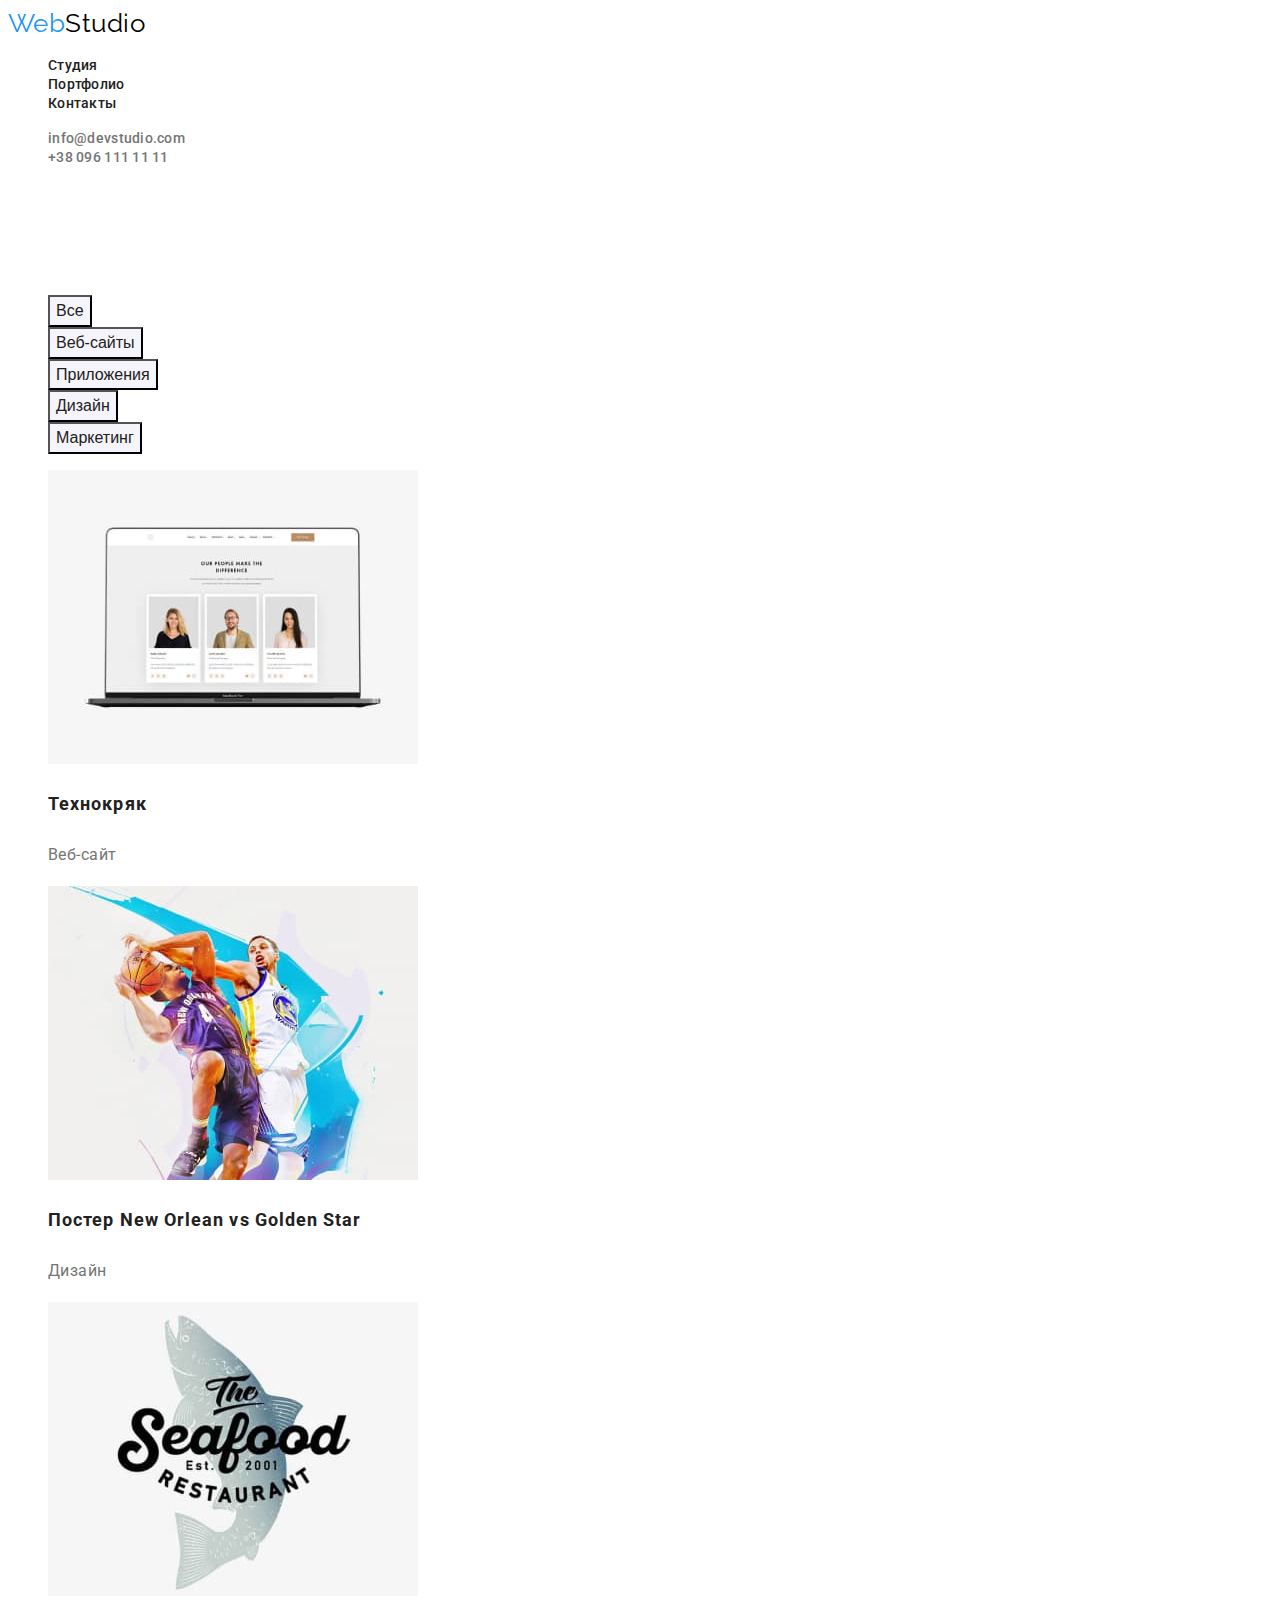
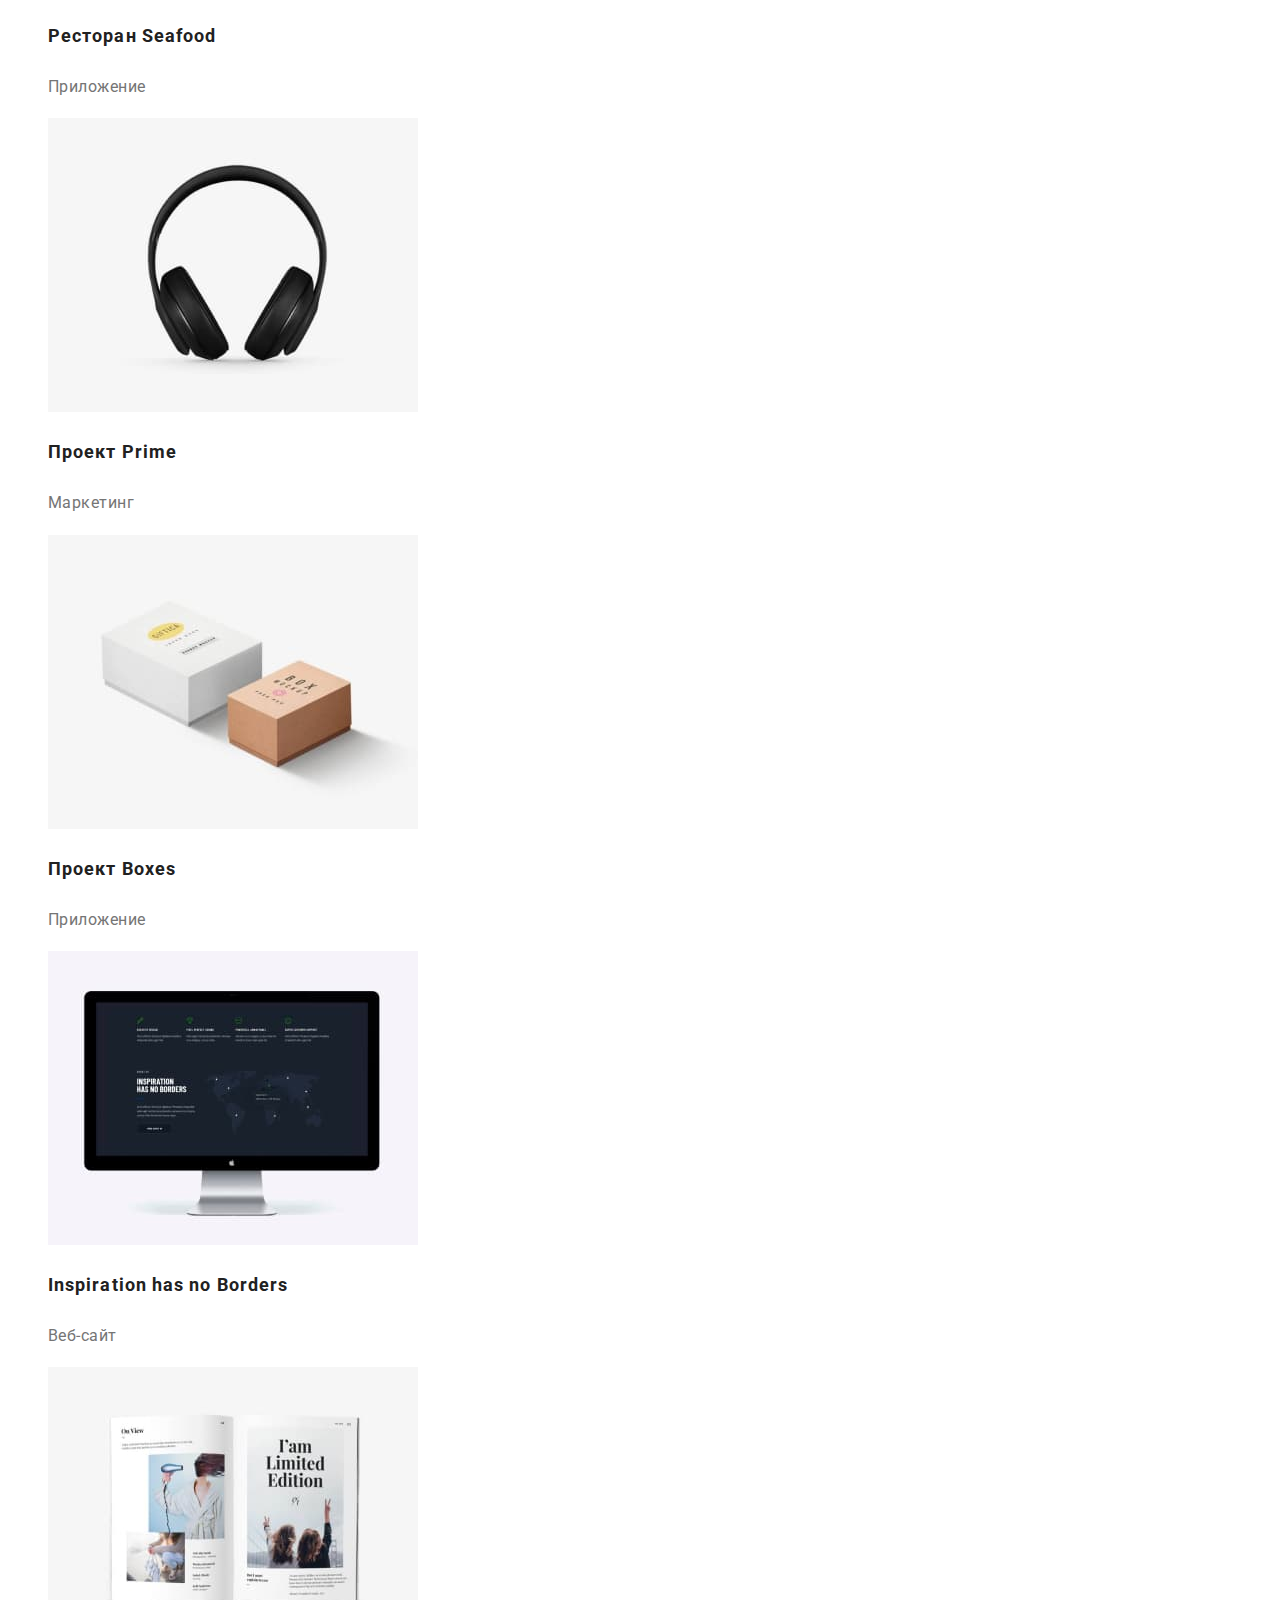
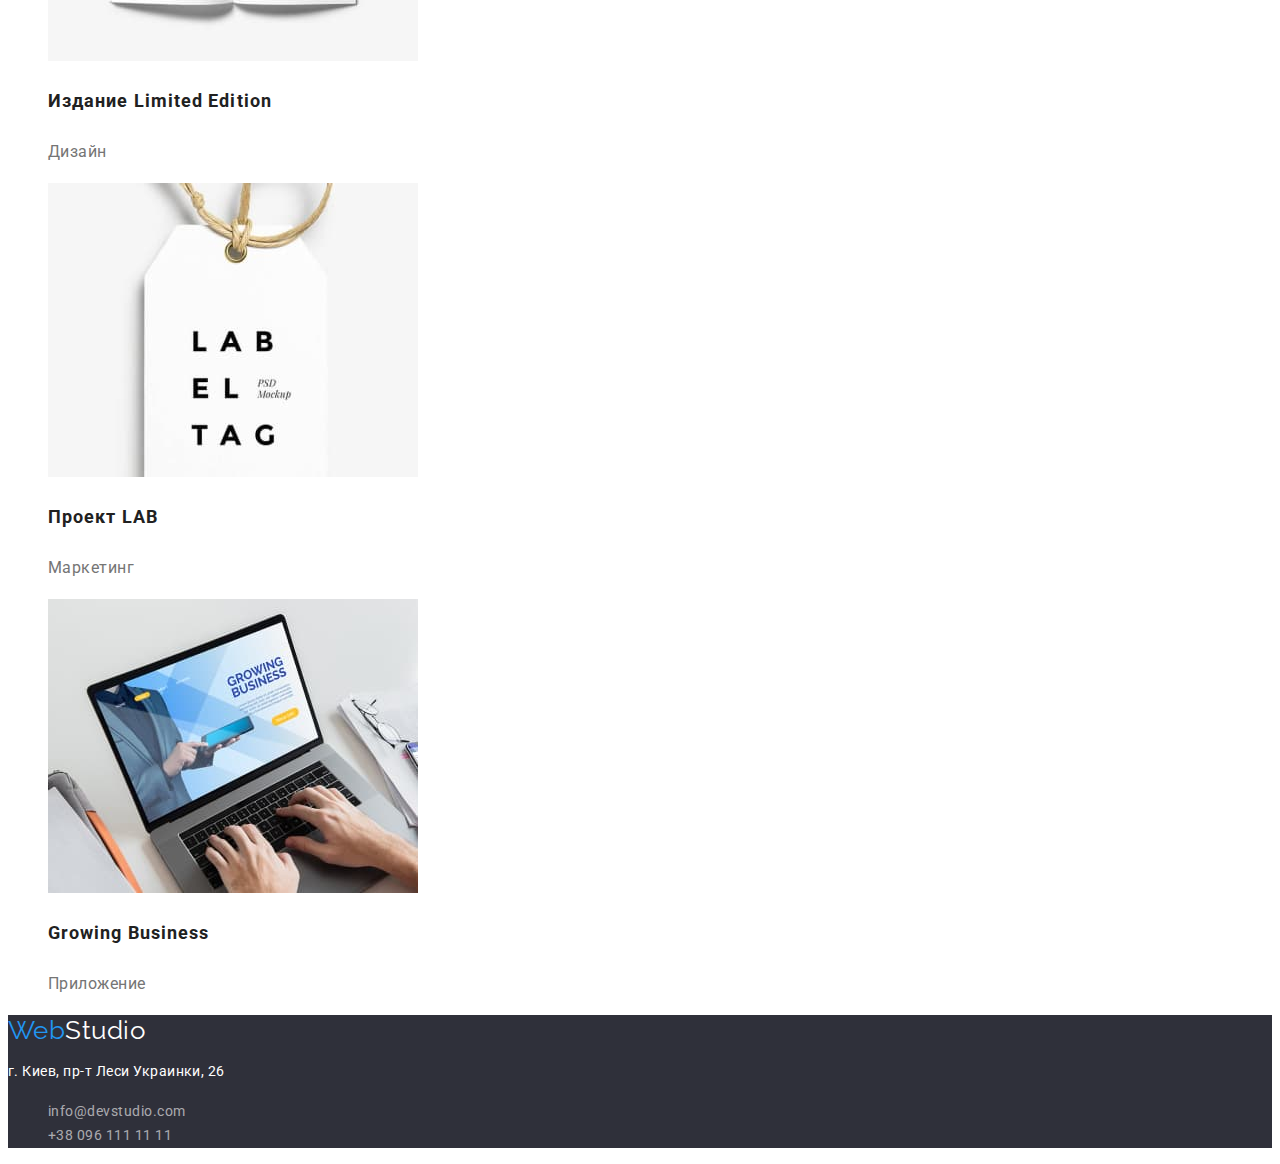
==== commit 0a51ce53: "обновил хедер в портфолио" ====
--- a/portfolio.html
+++ b/portfolio.html
@@ -16,7 +16,7 @@
     <!--Шапка сайта-->
     <header>
         <nav>
-            <a lang="en" href="./index.html" class="logo link"><span class="logo-web">Web</span>Studio</a>
+            <a lang="en" href="./index.html" class="logo link">Web<span class="logo-black">Studio</span></a>
             <ul class="site-nav lists">
                 <li><a href="./index.html" class="link">Студия</a></li>
                 <li><a href="./portfolio.html" class="link">Портфолио</a></li>
--- a/css/styles.css
+++ b/css/styles.css
@@ -83,7 +83,6 @@
   font-size: 16px;
   line-height: 1.88;
   letter-spacing: 0.06em;
-  
 
   background-color: var(--accent-color);
   color: var(--white-color);
@@ -149,12 +148,12 @@
 /* Стили для portfolio.html */
 /* buttons */
 .buttons {
-font-weight: 500;
-font-size: 16px;
-line-height: 1.62;
+  font-weight: 500;
+  font-size: 16px;
+  line-height: 1.62;
 
-background-color: var(--section-color);
-color: var(--title-text-color);
+  background-color: var(--section-color);
+  color: var(--title-text-color);
 }
 .buttons:hover,
 .buttons:focus {
@@ -165,14 +164,14 @@
 }
 /* cards */
 .cards-tittle {
-font-weight: 700;
-font-size: 18px;
-line-height: 2;
-letter-spacing: 0.06em;
+  font-weight: 700;
+  font-size: 18px;
+  line-height: 2;
+  letter-spacing: 0.06em;
 
-color: var(--title-text-color);
+  color: var(--title-text-color);
 }
 .cards-text {
-font-size: 16px;
-line-height: 1.88;
-}+  font-size: 16px;
+  line-height: 1.88;
+}
